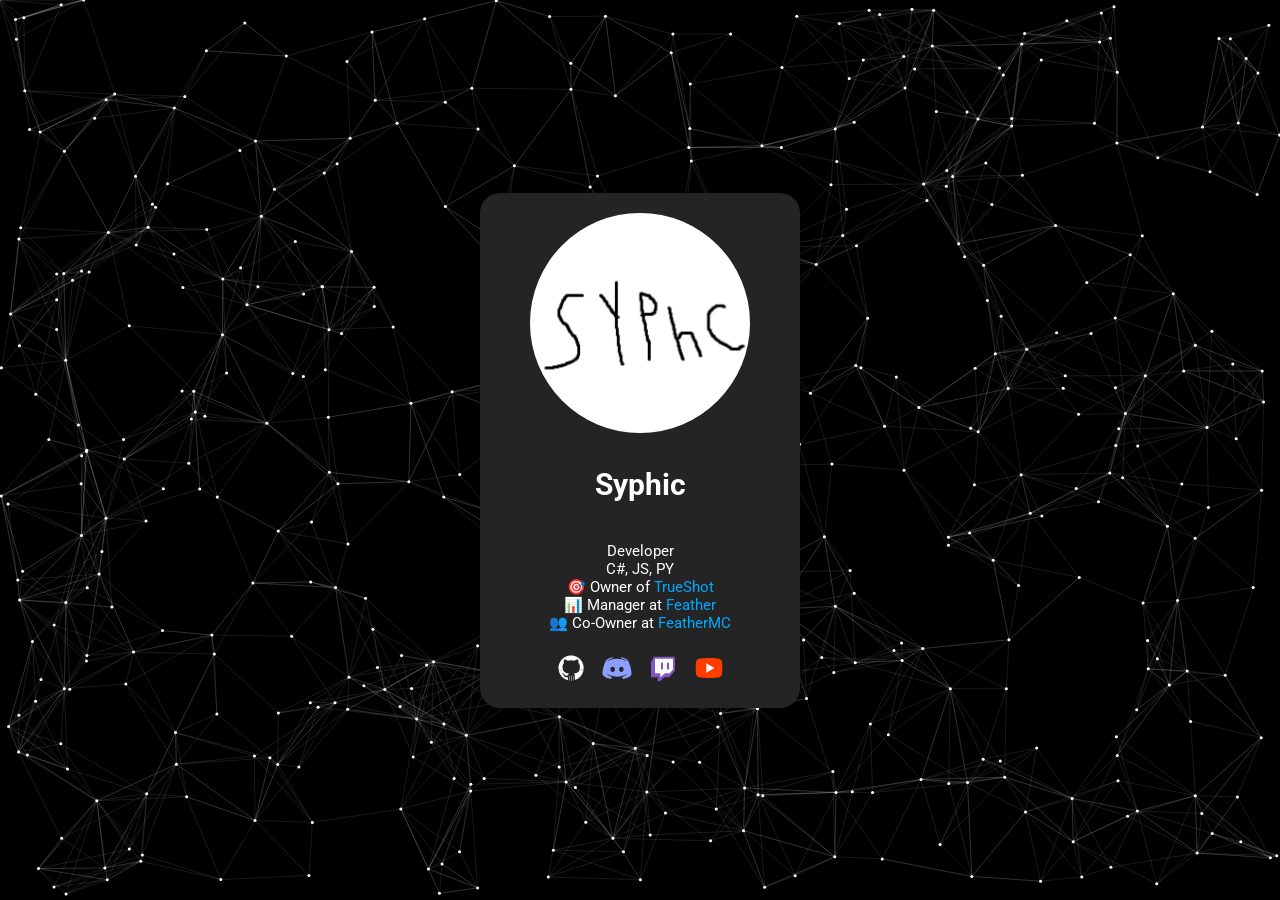
==== index.html @ d8223f2b "Update index.html" ====
<!DOCTYPE html>
<html lang="en">
<head>
    <meta charset="UTF-8">
    <meta name="viewport" content="width=device-width, initial-scale=1.0">
    <title>Profile</title>
    <link rel="stylesheet" href="css/styles.css">
</head>
<body style="margin: 0; background-color: #000000;">
    <canvas id="background-canvas"></canvas>
    <div class="container">
        <div class="content-wrapper">
            <div class="left-content">
                <div class="rectangle">
                    <div class="content">
                        <a href="" target="_blank" class="outline">
                            <img class="avatar" src="media/profile.png" alt="Avatar">
                        </a>
                        <h1 class="nickname">Syphic</h1>
                        <div class="bio">
                            <p>Developer</p>
                            <p>C#, JS, PY</p>
                            <p>🎯 Owner of <a href="https://trueshot.cc/" target="_blank">TrueShot</a></p>
                            <p>📊 Manager at <a href="https://discord.gg/getfeather" target="_blank">Feather</a></p>
                            <p>👥 Co-Owner at <a href="https://discord.gg/kagX58CEs7" target="_blank">FeatherMC</a></p>
                        </div>
                        <div class="social-links social-links-rectangle">
                            <a href="https://github.com/Fast-Voider" target="_blank">
                                <img src="icons/hub.svg" alt="Github">
                            </a>
                            <a href="https://discord.com/users/1175246930520055875" target="_blank">
                                <img src="icons/discord.svg" alt="Discord">
                            </a>
                            <a href="https://twitch.tv/skxrpt" target="_blank">
                                <img src="icons/twitch.svg" alt="Twitch">
                            </a>
                            <a href="https://www.youtube.com/@skxrpt" target="_blank">
                                <img src="icons/youtube.svg" alt="YouTube">
                            </a>
                        </div>
                    </div>
                </div>
            </div>
        </div>
    </div>
    <script>
        const canvas = document.getElementById('background-canvas');
        canvas.style.position = 'fixed';
        canvas.style.top = '0';
        canvas.style.left = '0';
        canvas.style.width = '100%';
        canvas.style.height = '100%';
        canvas.width = window.innerWidth;
        canvas.height = window.innerHeight;

        const ctx = canvas.getContext('2d');

        let particles = [];
        const particleCount = 500;
        const maxConnections = 5;
        const maxDistance = 100;

        let mouse = { x: null, y: null };

        class Particle {
            constructor(x, y) {
                this.x = x;
                this.y = y;
                this.radius = 1.5;
                this.speedX = (Math.random() - 0.5) * 0.5;
                this.speedY = (Math.random() - 0.5) * 0.5;
            }

            move() {
                this.x += this.speedX;
                this.y += this.speedY;

                if (this.x < 0 || this.x > canvas.width) this.speedX *= -1;
                if (this.y < 0 || this.y > canvas.height) this.speedY *= -1;
            }

            draw() {
                ctx.beginPath();
                ctx.arc(this.x, this.y, this.radius, 0, Math.PI * 2, false);
                ctx.fillStyle = 'white';
                ctx.fill();
            }
        }

        function createParticles() {
            particles = [];
            for (let i = 0; i < particleCount; i++) {
                let x = Math.random() * canvas.width;
                let y = Math.random() * canvas.height;
                particles.push(new Particle(x, y));
            }
        }

        function connectParticles() {
            for (let i = 0; i < particles.length; i++) {
                let particleA = particles[i];
                let connections = 0;

                for (let j = 0; j < particles.length; j++) {
                    if (connections >= maxConnections) break;

                    let particleB = particles[j];
                    let dx = particleA.x - particleB.x;
                    let dy = particleA.y - particleB.y;
                    let distance = Math.sqrt(dx * dx + dy * dy);

                    if (distance < maxDistance) {
                        ctx.beginPath();
                        ctx.moveTo(particleA.x, particleA.y);
                        ctx.lineTo(particleB.x, particleB.y);
                        ctx.strokeStyle = 'rgba(255, 255, 255, 0.1)';
                        ctx.stroke();
                        connections++;
                    }
                }

                let mouseDx = particleA.x - mouse.x;
                let mouseDy = particleA.y - mouse.y;
                let mouseDistance = Math.sqrt(mouseDx * mouseDx + mouseDy * mouseDy);

                if (mouseDistance < maxDistance) {
                    ctx.beginPath();
                    ctx.moveTo(particleA.x, particleA.y);
                    ctx.lineTo(mouse.x, mouse.y);
                    ctx.strokeStyle = 'rgba(255, 255, 255, 0.1)';
                    ctx.stroke();
                }
            }
        }

        function animate() {
            ctx.clearRect(0, 0, canvas.width, canvas.height);
            particles.forEach(particle => {
                particle.move();
                particle.draw();
            });
            connectParticles();
            requestAnimationFrame(animate);
        }

        createParticles();
        animate();

        window.addEventListener('resize', () => {
            canvas.width = window.innerWidth;
            canvas.height = window.innerHeight;
            createParticles();
        });

        window.addEventListener('mousemove', (event) => {
            mouse.x = event.x;
            mouse.y = event.y;
        });

        window.addEventListener('mouseout', () => {
            mouse.x = null;
            mouse.y = null;
        });
    </script>
</body>
</html>
---- css/styles.css ----
@import url('https://fonts.googleapis.com/css2?family=Roboto&display=swap');

* {
    margin: 0;
    padding: 0;
    box-sizing: border-box;
}

body {
    font-family: Arial, sans-serif;
    position: relative;
    overflow: hidden;
}

.background-video {
    position: absolute;
    top: 50%;
    left: 50%;
    width: auto;
    height: auto;
    overflow: hidden;
    z-index: -1;
	transform: translate(-50%, -50%) scale(1.1);
    filter: blur(15px);
}

.background-video video {
    width: 100vw;
    height: 100vh;
    object-fit: cover;
}

.container {
    display: flex;
    justify-content: center;
    align-items: center;
    height: 100vh;
    width: 100%;
    position: relative;
    flex-direction: column;
    transition: transform 0.5s ease-in-out;
}

.rectangle {
    width: 320px;
    height: 400px;
    display: flex;
    flex-direction: column;
    justify-content: center;
    align-items: center;
    padding: 20px;
    box-sizing: border-box;
    background-color: #242424;
    overflow: hidden;
    position: relative;
    border-radius: 20px;
    z-index: 1;
	margin: 10px;
}

.avatar {
	width: 220px;
	height: 220px;
	border-radius: 1000px;
	margin: 0;
}

.social-links-rectangle {
    display: flex;
    gap: -10px;
}

.nickname {
    font-family: "Roboto", sans-serif;
    color: white;
	margin: 0;
	margin-bottom: 0px;
}

.discord {
    height: 24px;
    width: auto;
    border-radius: 100px;
    margin: 0;
    margin-bottom: -10px;
    margin-top: -30px;
}

.content {
    display: flex;
    flex-direction: column;
    align-items: center;
    justify-content: center;
    height: 100%;
    gap: 20px;
}


.content {
    position: relative;
    z-index: 1;
}

@keyframes circle-animation {
    0% {
        top: 0;
        left: 0;
        transform: scale(0);
    }
    50% {
        top: 50%;
        left: 50%;
        transform: scale(1);
    }
    100% {
        top: 100%;
        left: 100%;
        transform: scale(0);
    }
}

.nickname {
    color: white;
    font-size: 24px;
    margin-bottom: 0px;
}

.social-links {
    display: flex;
    justify-content: center;
    align-items: center;
}

.social-links a {
    margin: 0 7px;
}

.social-links img {
    width: 32px;
    height: 32px;
	transition: filter 0.2s ease-in-out;
    border-radius: 1000px;
}

.social-links img:hover {
  filter: blur(2px);
}

.spotifyplayer {
  width: 320px;
  height: 105px;
  display: flex;
  flex-direction: column;
  justify-content: center;
  align-items: center;
  padding: 20px;
  box-sizing: border-box;
  background-color: #242424;
  overflow: hidden;
  position: relative;
  border-radius: 20px;
  z-index: 1;
}

.spotifynow {
  display: flex;
  align-items: center;
  justify-content: center;
  
}

.spotifynow img {
  transform: scale(0.64);
  border-radius: 30px;
}

.button {
    background-color: transparent;
    border: none;
    cursor: pointer;
    outline: none;
    position: absolute;
    right: 15px;
    top: 50%;
    transform: translateY(-50%);
    z-index: 2;
}

.arrow {
    display: inline-block;
    padding: 3px;
    transition: transform 0.3s;
}

.rotate {
    transform: rotate(180deg);
}

.hide {
    display: none;
}

.rectangle-right {
    width: 400px;
    height: 515px;
    display: flex;
    flex-direction: column;
    justify-content: center;
    align-items: center;
    padding: 20px;
    box-sizing: border-box;
    background-color: #242424;
    overflow: hidden;
    position: absolute;
    border-radius: 20px;
    z-index: 0;
    margin: 10px;
    left: calc(50% + 161px);
    opacity: 0;
    margin-top: 20px;
    transform: translateX(-100%);
    transition: opacity 0.5s ease-in-out, transform 0.5s ease-in-out;
}

.rectangle-right.show {
    opacity: 1;
    transform: translateX(0);
}

.move-left {
    transform: translateX(-150px);
}

.content-wrapper {
    display: flex;
    flex-direction: row;
    justify-content: center;
    align-items: center;
}


.rectangle-button {
    display: flex;
    justify-content: center;
    align-items: center;
    width: 50px;
    height: 50px;
    background-color: #242424;
    border-radius: 20px;
    margin-left: -20px;
    transform: translateX(0);
    transition: transform 0.5s ease-in-out;
    position: relative;
    right: -50px;
}

.left-content {
    display: flex;
    flex-direction: column;
    align-items: center;
    justify-content: center;
}

.right-content {
    display: flex;
    flex-direction: column;
    align-items: center;
    justify-content: center;
    margin-left: -29px;
}

.rectangle-button img {
    width: 32px;
    height: 32px;
}

.move-right {
    transform: translateX(415px);
}

.hithere {
    color: white;
    font-size: 24px;
    position: absolute;
    top: 0;
    left: 10px;
    margin: 0;
    padding: 25px;
}

.nometa {
    color: white;
    font-size: 16px;
    position: absolute;
    top: 50px;
    left: 10px;
    margin: 0;
    padding: 25px;
}

.email {
    color: white;
    font-size: 16px;
    position: absolute;
    top: 85px;
    left: 10px;
    margin: 0;
    padding: 25px;
}

.email2 {
    color: white;
    font-size: 16px;
    text-decoration: none;
}

.ayanami {
    width: 350px;
    height: auto;
    position: absolute;
    top: 150px;
    left: 25px;
    margin: 0;
    border-radius: 20px;
}


* {
    margin: 0;
    padding: 0;
    box-sizing: border-box;
}

body {
    font-family: Arial, sans-serif;
    position: relative;
    overflow: hidden;
}

.background-video {
    position: absolute;
    top: 50%;
    left: 50%;
    width: auto;
    height: auto;
    overflow: hidden;
    z-index: -1;
    transform: translate(-50%, -50%) scale(1.1);
    filter: blur(15px);
}

.background-video video {
    width: 100vw;
    height: 100vh;
    object-fit: cover;
}

.container {
    display: flex;
    justify-content: center;
    align-items: center;
    height: 100vh;
    width: 100%;
    position: relative;
    flex-direction: column;
    transition: transform 0.5s ease-in-out;
}

.rectangle {
    width: 320px;
    padding: 20px;
    display: flex;
    flex-direction: column;
    justify-content: center;
    align-items: center;
    box-sizing: border-box;
    background-color: #242424;
    overflow: hidden;
    position: relative;
    border-radius: 20px;
    z-index: 1;
    margin: 10px;
    height: auto;
}

.avatar {
    width: 220px;
    height: 220px;
    border-radius: 1000px;
    margin: 0;
}

.social-links-rectangle {
    display: flex;
    gap: -10px;
}

.nickname {
    font-family: "Roboto", sans-serif;
    color: white;
    margin: 10px 0;
    font-size: 30px;
}

.bio {
    color: white;
    margin-top: 10px;
    text-align: center;
}

.bio p {
    font-family: "Roboto", sans-serif;
    font-size: 15px;
}

.bio a {
    color: rgba(0,168,252,255);
    text-decoration: none;
}

.bio a:hover {
    text-decoration: underline;
}
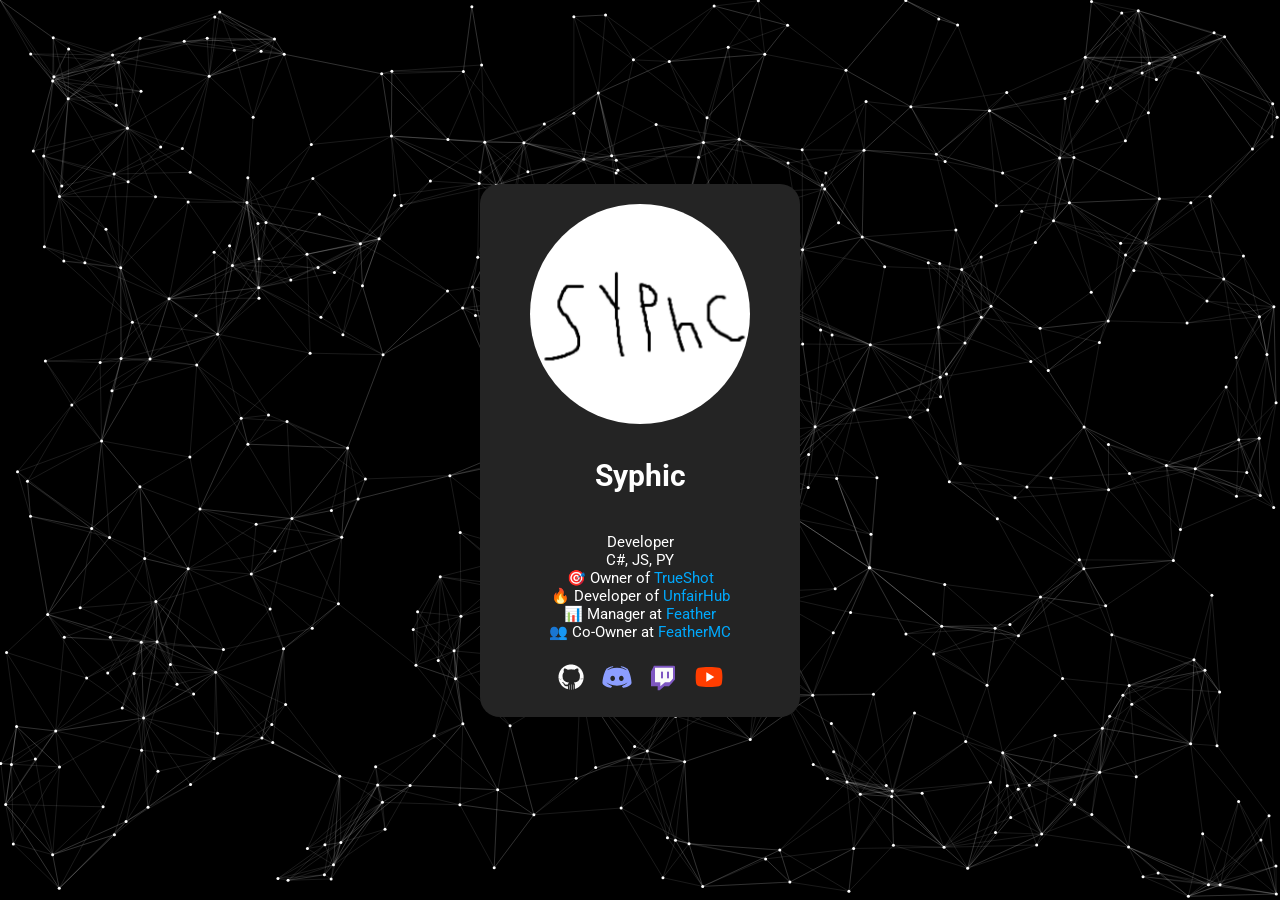
==== commit 51f957b0: "Update index.html" ====
--- a/index.html
+++ b/index.html
@@ -21,6 +21,7 @@
                             <p>Developer</p>
                             <p>C#, JS, PY</p>
                             <p>🎯 Owner of <a href="https://trueshot.cc/" target="_blank">TrueShot</a></p>
+                            <p>🔥 Developer of <a href="https://discord.gg/yWbsH2yqhH" target="_blank">UnfairHub</a></p>
                             <p>📊 Manager at <a href="https://discord.gg/getfeather" target="_blank">Feather</a></p>
                             <p>👥 Co-Owner at <a href="https://discord.gg/kagX58CEs7" target="_blank">FeatherMC</a></p>
                         </div>
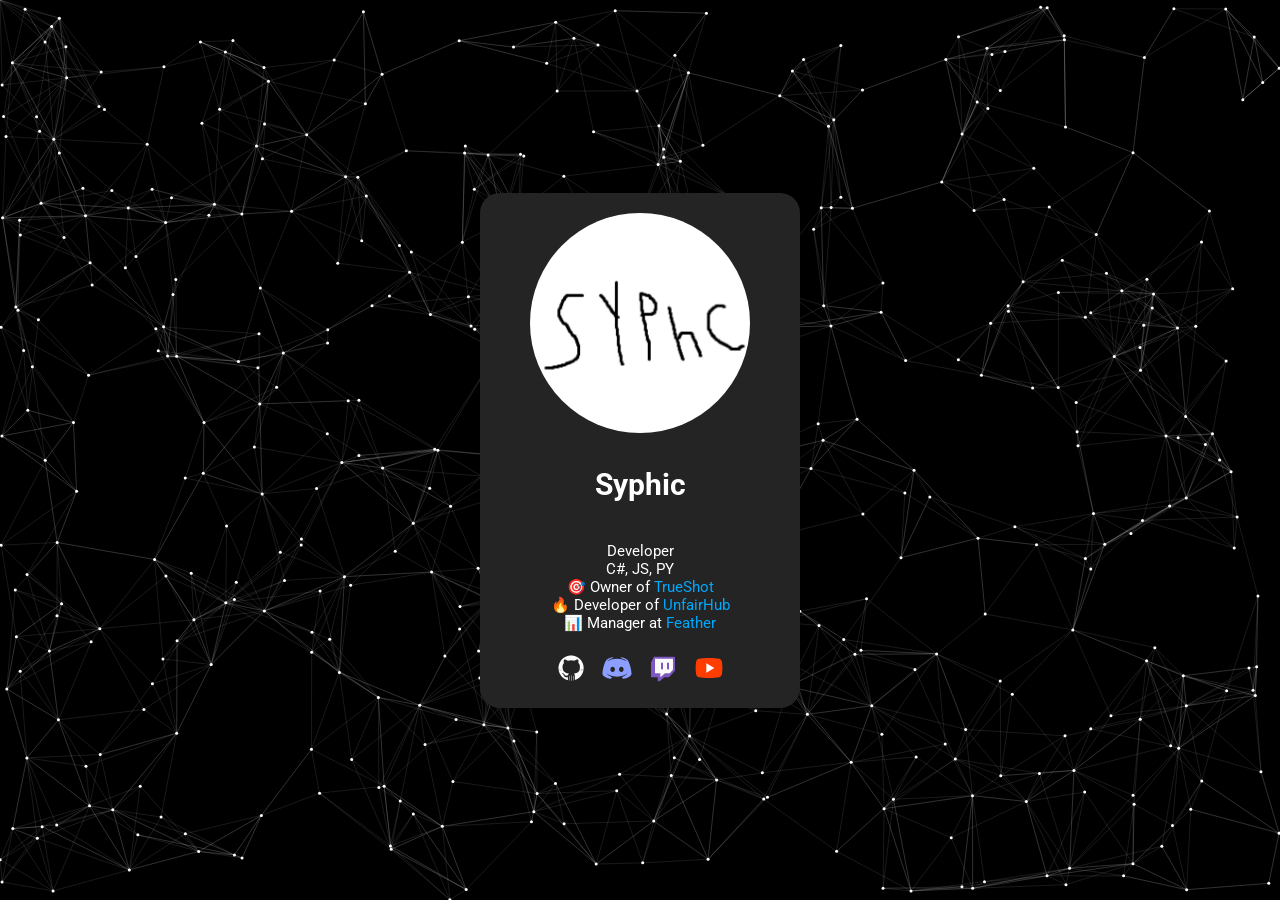
==== commit 1d433088: "Update index.html" ====
--- a/index.html
+++ b/index.html
@@ -23,7 +23,6 @@
                             <p>🎯 Owner of <a href="https://trueshot.cc/" target="_blank">TrueShot</a></p>
                             <p>🔥 Developer of <a href="https://discord.gg/yWbsH2yqhH" target="_blank">UnfairHub</a></p>
                             <p>📊 Manager at <a href="https://discord.gg/getfeather" target="_blank">Feather</a></p>
-                            <p>👥 Co-Owner at <a href="https://discord.gg/kagX58CEs7" target="_blank">FeatherMC</a></p>
                         </div>
                         <div class="social-links social-links-rectangle">
                             <a href="https://github.com/Fast-Voider" target="_blank">
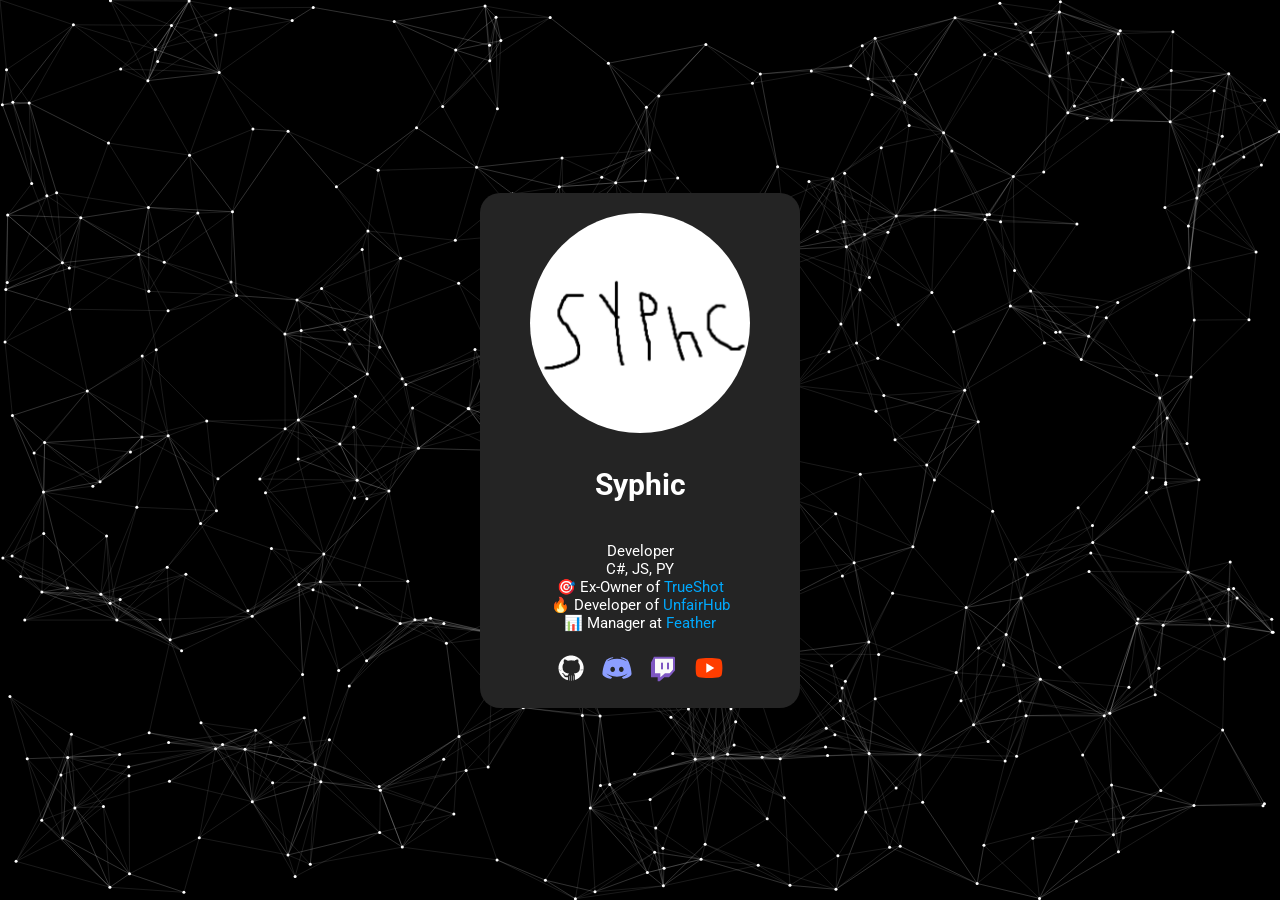
==== commit 79fb10a7: "Update index.html" ====
--- a/index.html
+++ b/index.html
@@ -20,7 +20,7 @@
                         <div class="bio">
                             <p>Developer</p>
                             <p>C#, JS, PY</p>
-                            <p>🎯 Owner of <a href="https://trueshot.cc/" target="_blank">TrueShot</a></p>
+                            <p>🎯 Ex-Owner of <a href="https://trueshot.cc/" target="_blank">TrueShot</a></p>
                             <p>🔥 Developer of <a href="https://discord.gg/yWbsH2yqhH" target="_blank">UnfairHub</a></p>
                             <p>📊 Manager at <a href="https://discord.gg/getfeather" target="_blank">Feather</a></p>
                         </div>
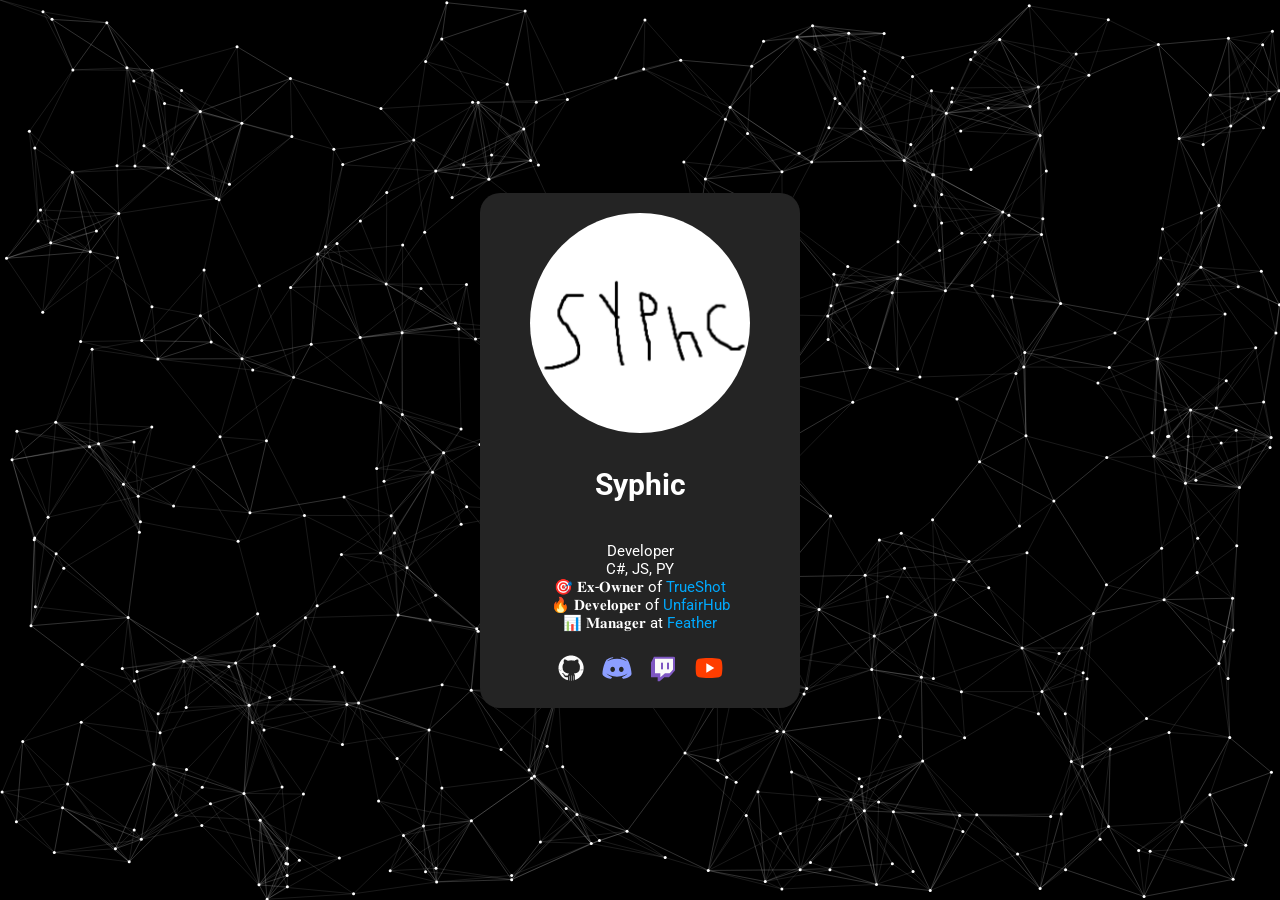
==== commit 4c048972: "Update index.html" ====
--- a/index.html
+++ b/index.html
@@ -20,9 +20,9 @@
                         <div class="bio">
                             <p>Developer</p>
                             <p>C#, JS, PY</p>
-                            <p>🎯 Ex-Owner of <a href="https://trueshot.cc/" target="_blank">TrueShot</a></p>
-                            <p>🔥 Developer of <a href="https://discord.gg/yWbsH2yqhH" target="_blank">UnfairHub</a></p>
-                            <p>📊 Manager at <a href="https://discord.gg/getfeather" target="_blank">Feather</a></p>
+                            <p>🎯 𝐄𝐱-𝐎𝐰𝐧𝐞𝐫 of <a href="https://trueshot.cc/" target="_blank">TrueShot</a></p>
+                            <p>🔥 𝐃𝐞𝐯𝐞𝐥𝐨𝐩𝐞𝐫 of <a href="https://discord.gg/yWbsH2yqhH" target="_blank">UnfairHub</a></p>
+                            <p>📊 𝐌𝐚𝐧𝐚𝐠𝐞𝐫 at <a href="https://discord.gg/getfeather" target="_blank">Feather</a></p>
                         </div>
                         <div class="social-links social-links-rectangle">
                             <a href="https://github.com/Fast-Voider" target="_blank">
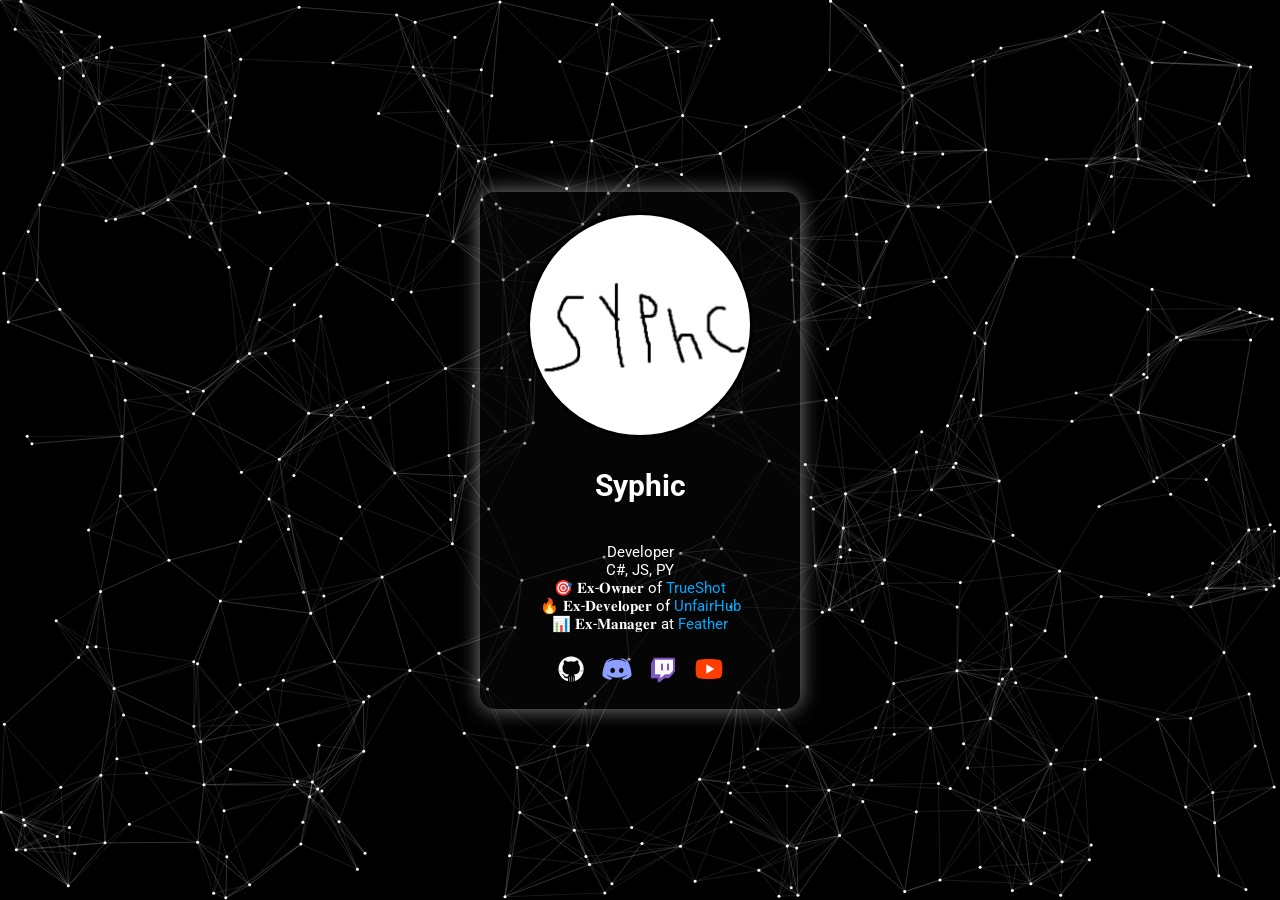
==== commit 141dc8bf: "Update index.html" ====
--- a/index.html
+++ b/index.html
@@ -21,8 +21,8 @@
                             <p>Developer</p>
                             <p>C#, JS, PY</p>
                             <p>🎯 𝐄𝐱-𝐎𝐰𝐧𝐞𝐫 of <a href="https://trueshot.cc/" target="_blank">TrueShot</a></p>
-                            <p>🔥 𝐃𝐞𝐯𝐞𝐥𝐨𝐩𝐞𝐫 of <a href="https://discord.gg/yWbsH2yqhH" target="_blank">UnfairHub</a></p>
-                            <p>📊 𝐌𝐚𝐧𝐚𝐠𝐞𝐫 at <a href="https://discord.gg/getfeather" target="_blank">Feather</a></p>
+                            <p>🔥 𝐄𝐱-𝐃𝐞𝐯𝐞𝐥𝐨𝐩𝐞𝐫 of <a href="https://discord.gg/yWbsH2yqhH" target="_blank">UnfairHub</a></p>
+                            <p>📊 𝐄𝐱-𝐌𝐚𝐧𝐚𝐠𝐞𝐫 at <a href="https://discord.gg/getfeather" target="_blank">Feather</a></p>
                         </div>
                         <div class="social-links social-links-rectangle">
                             <a href="https://github.com/Fast-Voider" target="_blank">
--- a/css/styles.css
+++ b/css/styles.css
@@ -422,3 +422,38 @@
     text-decoration: underline;
 }
 
+        .overlay {
+            position: fixed;
+            top: 0;
+            left: 0;
+            width: 100%;
+            height: 100%;
+            background-color: rgba(0, 0, 0, 1);
+            color: white;
+            display: flex;
+            align-items: center;
+            justify-content: center;
+            z-index: 1000;
+            font-size: 24px;
+            text-align: center;
+        }
+        .hidden {
+            display: none;
+        }
+        .rectangle {
+            background-color: rgba(13, 13, 13, 0.4);
+            border-radius: 15px;
+            box-shadow: 0 0 20px rgba(255, 255, 255, 0.5);
+            padding: 20px;
+            margin: 20px;
+        }
+        .outline {
+            display: inline-block;
+            border: 3px solid #000;
+            border-radius: 50%;
+            padding: -2px;
+        }
+        .avatar {
+            border-radius: 50%;
+            display: block;
+        }
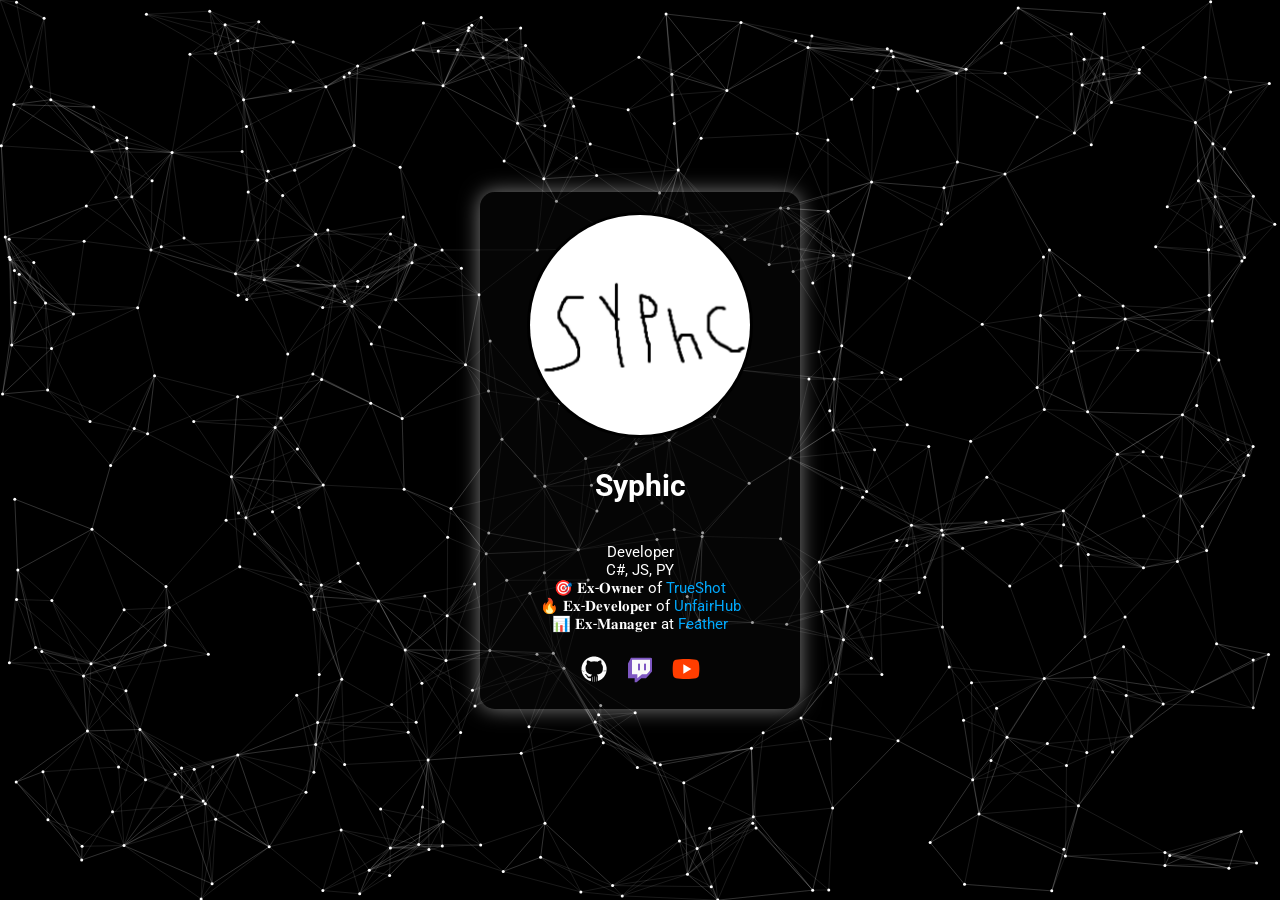
==== commit 3d3222e5: "Update index.html" ====
--- a/index.html
+++ b/index.html
@@ -27,9 +27,6 @@
                         <div class="social-links social-links-rectangle">
                             <a href="https://github.com/Fast-Voider" target="_blank">
                                 <img src="icons/hub.svg" alt="Github">
-                            </a>
-                            <a href="https://discord.com/users/1175246930520055875" target="_blank">
-                                <img src="icons/discord.svg" alt="Discord">
                             </a>
                             <a href="https://twitch.tv/skxrpt" target="_blank">
                                 <img src="icons/twitch.svg" alt="Twitch">
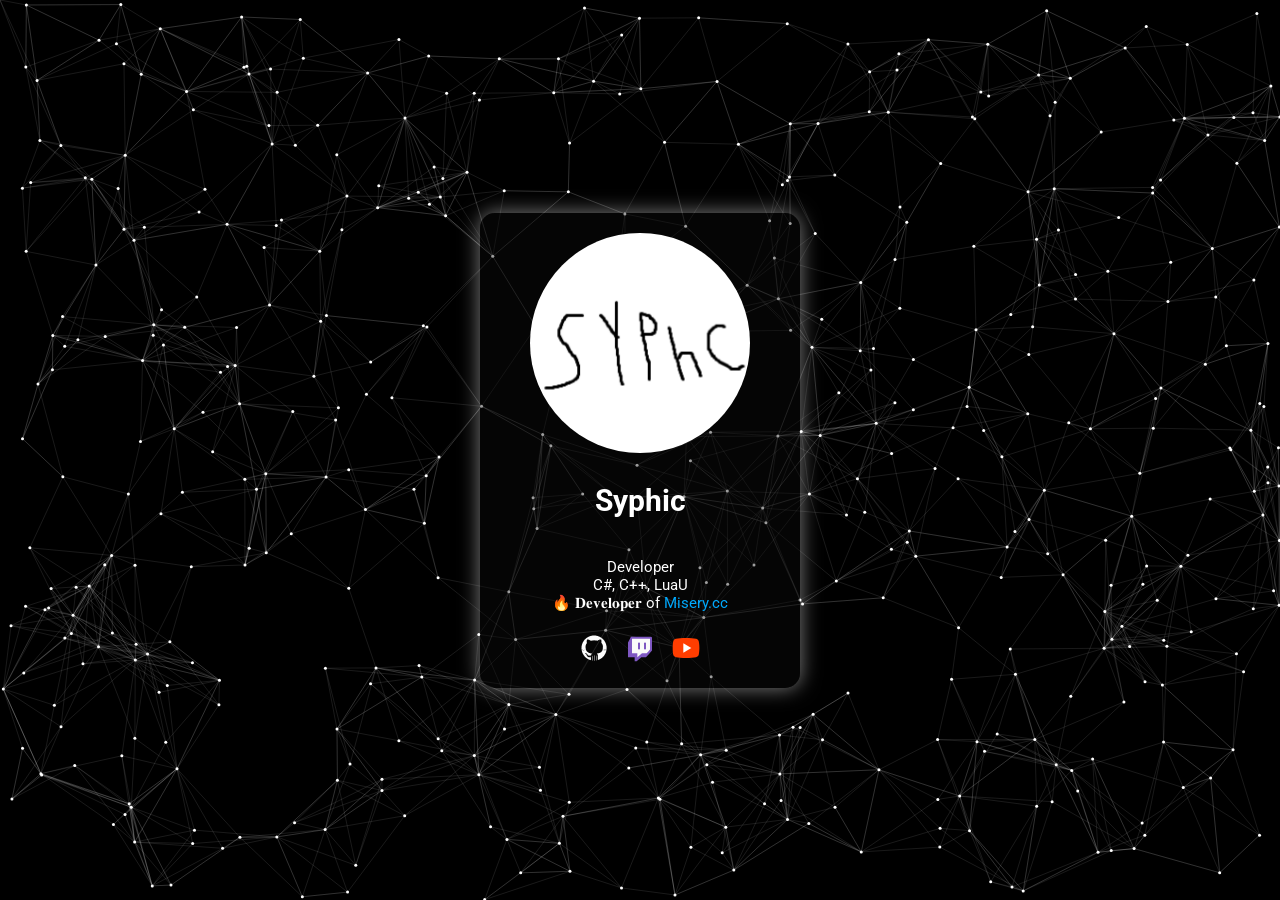
==== commit 45fa09d7: "Update index.html" ====
--- a/index.html
+++ b/index.html
@@ -5,6 +5,31 @@
     <meta name="viewport" content="width=device-width, initial-scale=1.0">
     <title>Profile</title>
     <link rel="stylesheet" href="css/styles.css">
+    <style>
+        #discontinued-projects {
+            display: none;
+            margin-top: 20px;
+            padding: 15px;
+            border-radius: 12px;
+            background-color: rgba(255, 255, 255, 0.05);
+            color: white;
+            font-size: 14px;
+            line-height: 1.5;
+        }
+
+        #discontinued-projects p {
+            margin: 6px 0;
+        }
+
+        .avatar {
+            cursor: pointer;
+            transition: transform 0.2s ease;
+        }
+
+        .avatar:hover {
+            transform: scale(1.05);
+        }
+    </style>
 </head>
 <body style="margin: 0; background-color: #000000;">
     <canvas id="background-canvas"></canvas>
@@ -13,17 +38,21 @@
             <div class="left-content">
                 <div class="rectangle">
                     <div class="content">
-                        <a href="" target="_blank" class="outline">
-                            <img class="avatar" src="media/profile.png" alt="Avatar">
-                        </a>
+                        <img class="avatar" src="media/profile.png" alt="Avatar" id="profile-pic">
+                        
                         <h1 class="nickname">Syphic</h1>
                         <div class="bio">
                             <p>Developer</p>
-                            <p>C#, JS, PY</p>
-                            <p>🎯 𝐄𝐱-𝐎𝐰𝐧𝐞𝐫 of <a href="https://trueshot.cc/" target="_blank">TrueShot</a></p>
-                            <p>🔥 𝐄𝐱-𝐃𝐞𝐯𝐞𝐥𝐨𝐩𝐞𝐫 of <a href="https://discord.gg/yWbsH2yqhH" target="_blank">UnfairHub</a></p>
-                            <p>📊 𝐄𝐱-𝐌𝐚𝐧𝐚𝐠𝐞𝐫 at <a href="https://discord.gg/getfeather" target="_blank">Feather</a></p>
+                            <p>C#, C++, LuaU</p>
+                            <p>🔥 𝐃𝐞𝐯𝐞𝐥𝐨𝐩𝐞𝐫 of <a href="https://discord.gg/8rBSqMeZ8y" target="_blank">Misery.cc</a></p>
                         </div>
+
+                        <div id="discontinued-projects">
+                            <p>🎯 𝐄𝐱-𝐎𝐰𝐧𝐞𝐫 of TrueShot (DISCONTINUED)</p>
+                            <p>🔥 𝐄𝐱-𝐃𝐞𝐯𝐞𝐥𝐨𝐩𝐞𝐫 of UnfairHub (DISCONTINUED)</p>
+                            <p>📊 𝐄𝐱-𝐌𝐚𝐧𝐚𝐠𝐞𝐫 at Feather (DISCONTINUED)</p>
+                        </div>
+
                         <div class="social-links social-links-rectangle">
                             <a href="https://github.com/Fast-Voider" target="_blank">
                                 <img src="icons/hub.svg" alt="Github">
@@ -41,6 +70,17 @@
         </div>
     </div>
     <script>
+        const profilePic = document.getElementById('profile-pic');
+        const discontinuedProjects = document.getElementById('discontinued-projects');
+
+        profilePic.addEventListener('click', () => {
+            if (discontinuedProjects.style.display === "none" || discontinuedProjects.style.display === "") {
+                discontinuedProjects.style.display = "block";
+            } else {
+                discontinuedProjects.style.display = "none";
+            }
+        });
+
         const canvas = document.getElementById('background-canvas');
         canvas.style.position = 'fixed';
         canvas.style.top = '0';
